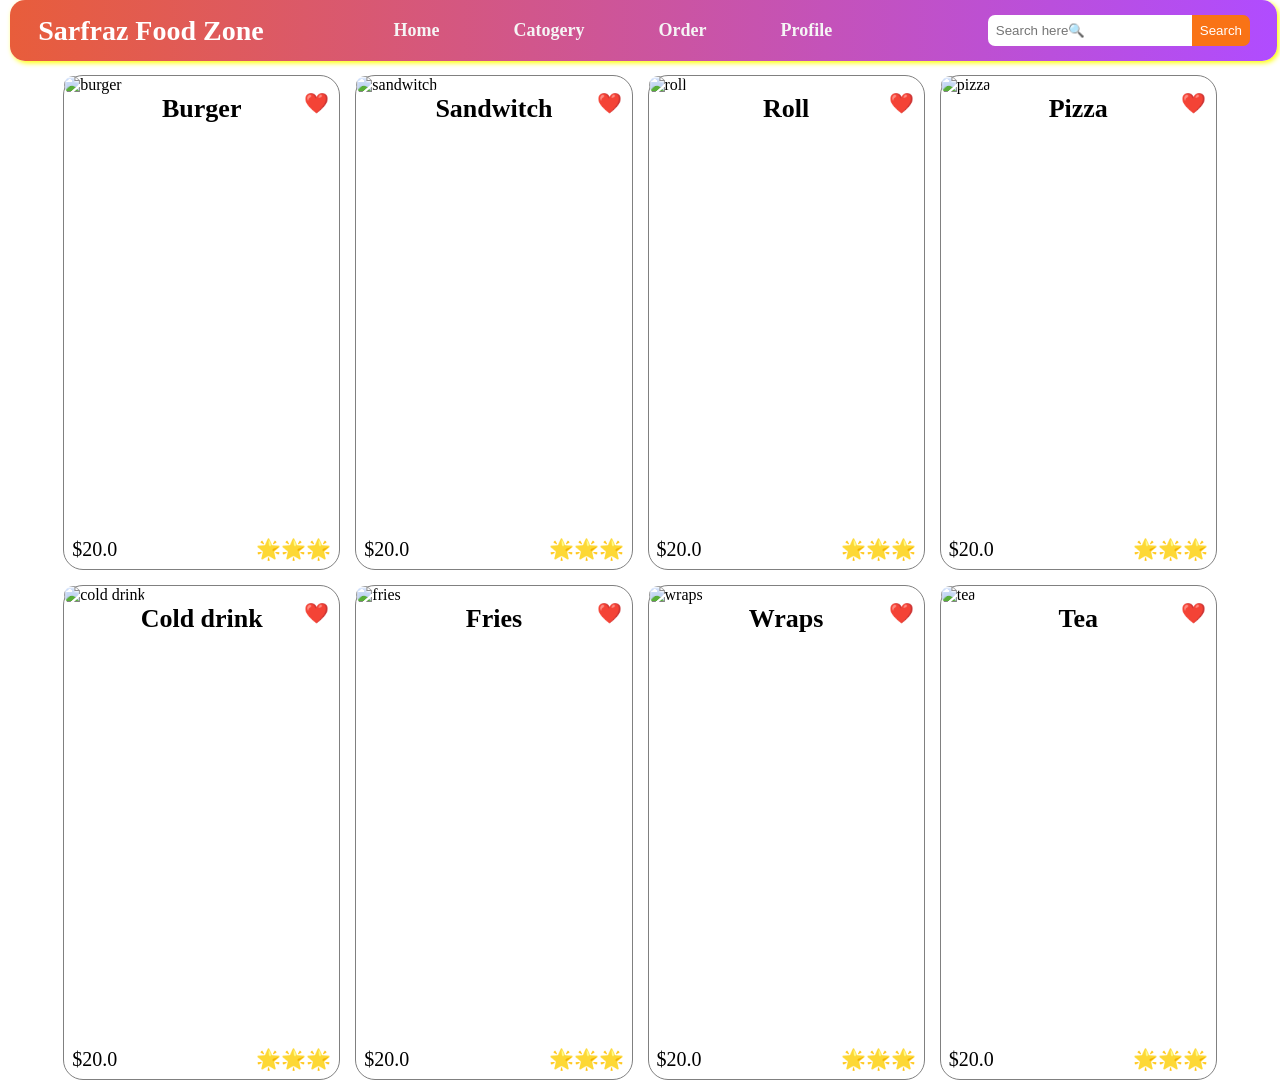
==== index.html @ 47ae8f0f "mini project on fast food website using html and css layout" ====
<!DOCTYPE html>
<html lang="en">

<head>
    <meta charset="UTF-8">
    <meta name="viewport" content="width=device-width, initial-scale=1.0">
    <title>Document</title>
    <link rel="stylesheet" href="style.css">
</head>

<body>
    <nav class="navbar">
        <div class="logo">
            Sarfraz Food Zone
        </div>
        <div class="manu">
            <ul>
                <li><a href="#">Home</a></li>
                <li><a href="#">Catogery</a></li>
                <li><a href="#">Order</a></li>
                <li><a href="#">Profile</a></li>
            </ul>

        </div>

        <div class="search">
            <input type="search" placeholder="Search here🔍">
            <button>Search</button>

        </div>
    </nav>

    <div class="main">
        <div class="cart">
            <img src="https://i.pinimg.com/236x/07/03/9b/07039b6d92d1fedad474f289de8de2aa.jpg" alt="burger">
            <span class="icon">❤️</span>
            <h3>Burger</h3>
            <span class="price">$20.0</span>
            <span class="rating">🌟🌟🌟</span>
        </div>

        <div class="cart">
            <img src="https://png.pngtree.com/png-clipart/20210418/original/pngtree-sandwich-nutrition-sandwich-png-image_6241054.jpg"
                alt="sandwitch">
            <span class="icon">❤️</span>
            <h3>Sandwitch</h3>
            <span class="price">$20.0</span>
            <span class="rating">🌟🌟🌟</span>
        </div>

        <div class="cart">
            <img src="https://static.vecteezy.com/system/resources/thumbnails/060/814/977/small/chinese-spring-rolls-with-sauce-on-white-plate-photo.jpg"
                alt="roll">
            <span class="icon">❤️</span>
            <h3>Roll</h3>
            <span class="price">$20.0</span>
            <span class="rating">🌟🌟🌟</span>
        </div>

        <div class="cart">
            <img src="https://png.pngtree.com/png-vector/20241211/ourmid/pngtree-authentic-italian-pizza-with-cheese-and-fresh-vegetable-toppings-png-image_14714611.png"
                alt="pizza">
            <span class="icon">❤️</span>
            <h3>Pizza</h3>
            <span class="price">$20.0</span>
            <span class="rating">🌟🌟🌟</span>
        </div>

        <div class="cart">
            <img src="https://png.pngtree.com/png-clipart/20250224/original/pngtree-a-vibrant--cold-drink-glasses-png-image_20509166.png"
                alt="cold drink">
            <span class="icon">❤️</span>
            <h3>Cold drink</h3>
            <span class="price">$20.0</span>
            <span class="rating">🌟🌟🌟</span>
        </div>

        <div class="cart">
            <img src="https://png.pngtree.com/png-vector/20250424/ourmid/pngtree-hot-and-crispy-french-fries-in-red-box-png-image_16097148.png"
                alt="fries">
            <span class="icon">❤️</span>
            <h3>Fries</h3>
            <span class="price">$20.0</span>
            <span class="rating">🌟🌟🌟</span>
        </div>

        <div class="cart">
            <img src="https://tacos.com.pk/wp-content/uploads/2021/01/tortilla-wrap-with-fried-chicken-1.jpg"
                alt="wraps">
            <span class="icon">❤️</span>
            <h3>Wraps</h3>
            <span class="price">$20.0</span>
            <span class="rating">🌟🌟🌟</span>
        </div>

        <div class="cart">
            <img src="https://png.pngtree.com/png-clipart/20250205/original/pngtree-steaming-tea-in-a-transparent-glass-mug-with-subtle-reflections-png-image_20336628.png"
                alt="tea">
            <span class="icon">❤️</span>
            <h3>Tea</h3>
            <span class="price">$20.0</span>
            <span class="rating">🌟🌟🌟</span>
        </div>
    </div>
</body>

</html>
---- style.css ----
*{
    padding: 0;
    margin: 0;
    box-sizing: border-box;
}

body{
    padding: 0px 10px;
}

.navbar{
    width: 99%;
   background: linear-gradient(to right, #e85d3b, #b04cff);
    text-align: center;
    padding: 5px 15px;
    border-radius: 15px;
    box-shadow: 2px 2px 5px yellow;
    position: fixed;
    top: 0px;
    z-index: 1;
    
}

.logo{
    width: 20%;
    display: inline-block;
    vertical-align: middle;
    font-size: 28px;
    font-weight: bold;
    padding: 0px ;
    color: white;

}

.manu{
    width: 50%;
    display: inline-block;
    vertical-align: middle;
    
}

.manu ul li{
    list-style: none;
    display: inline-block;
    vertical-align: middle;
    margin-left: 50px;
    padding: 10px;
}

.manu ul li a{
    text-decoration: none;
    color: whitesmoke;
    font-size: 18px;
    font-weight: 600;
}

.search{
    width: 29% ;
    display: inline-block;
    vertical-align: middle;
    text-align: right;
    padding: 10px;
}

.search input{
    width: 250px;
    outline: none;
    border: none;
    padding: 8px;
    border-radius: 7px 0px 0px 7px;
}

.search button{
    margin-left: -50px;
    padding: 8px;
    border: none;
    background-color: #f97316;
    color: white;
    border-radius: 0px 7px 7px 0px;
}

.search input:focus{
    background-color: blanchedalmond;
}

.main{                              
    display: flex;
    flex-wrap: wrap;
    gap: 15px;
    justify-content: center;
    align-items: center;
    margin-top: 75px;
    

    
}

.cart{
    border: 1px solid gray;
    width: 22%;
    height: 55vh;
    border-radius: 20px;
    position: relative;

}

 /* for hide these util hover come */
/* .icon,.price,.rating{
    display: none;   
    
}
  
.cart:hover .icon, .cart:hover .price, .cart:hover .rating{
    display: inline-block;
}  */



.cart:hover{
     box-shadow: 2px 2px 20px grey;
}

.cart img{
    width: 100%;
    height: 230px;
    border-radius: 20px;
}
.cart .icon{
    position: absolute;
    top: 15px;
    right: 10px;
    font-size: 20px;
}

.cart h3{
    text-align: center;
    font-size: 26px;
}

.cart .rating{
    position: absolute;
    bottom: 8px;
    right: 8px;
    font-size: 20px;
}

.cart .price{
    position: absolute;
    bottom: 8px;
    left: 8px;
    font-size: 20px;
    font-weight: 500;
    
}
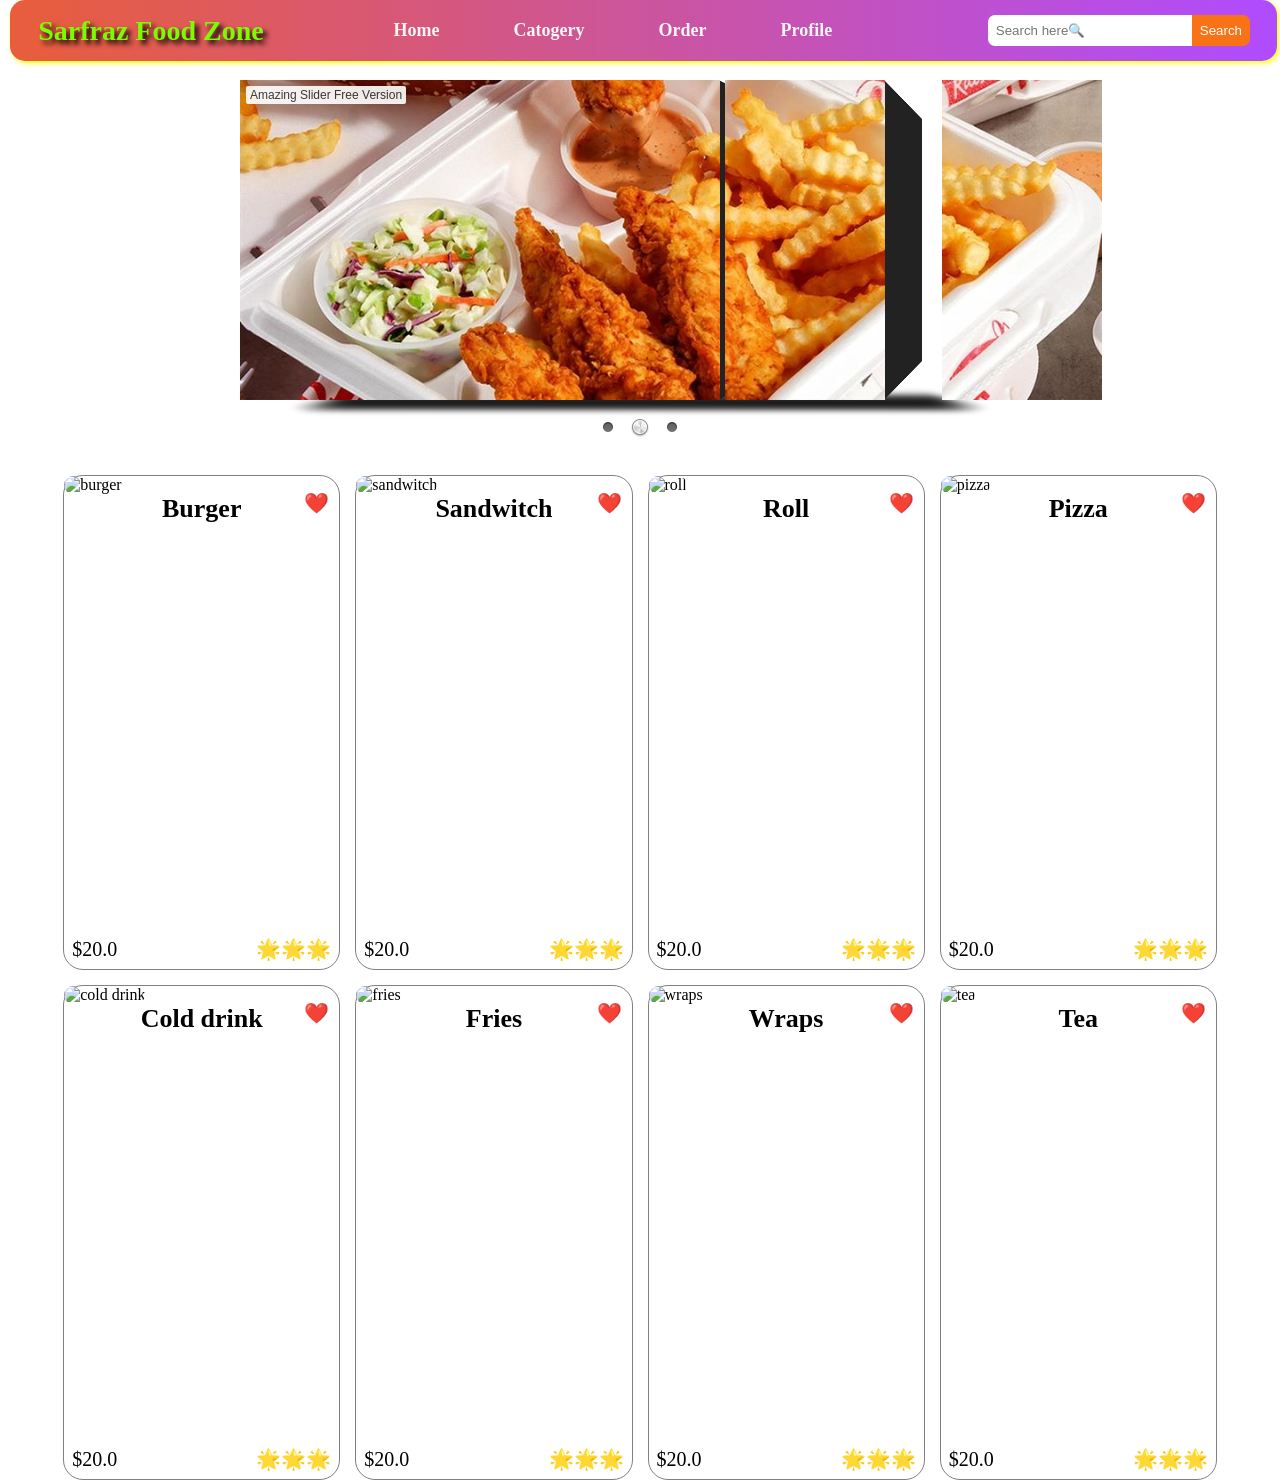
==== commit ea6e388f: "adding slider below navbar" ====
--- a/index.html
+++ b/index.html
@@ -4,11 +4,18 @@
 <head>
     <meta charset="UTF-8">
     <meta name="viewport" content="width=device-width, initial-scale=1.0">
-    <title>Document</title>
+    <title>Home page</title>
     <link rel="stylesheet" href="style.css">
+    <!-- Insert to your webpage before the </head> -->
+    <script src="sliderengine/jquery.js"></script>
+    <script src="sliderengine/amazingslider.js"></script>
+    <link rel="stylesheet" type="text/css" href="sliderengine/amazingslider-1.css">
+    <script src="sliderengine/initslider-1.js"></script>
+    <!-- End of head section HTML codes -->
 </head>
 
 <body>
+
     <nav class="navbar">
         <div class="logo">
             Sarfraz Food Zone
@@ -29,6 +36,27 @@
 
         </div>
     </nav>
+
+     <!-- Insert to your webpage where you want to display the slider -->
+    <div class="amazingslider-wrapper" id="amazingslider-wrapper-1" style="display:block;position:relative;max-width:800px;margin:0px auto 56px;">
+        <div class="amazingslider" id="amazingslider-1" style="display:block;position:relative;margin:0 auto; margin-top: 80px;">
+            <ul class="amazingslider-slides" style="display:none;">
+                <li><img src="images/360_F_286178925_8zk89O9uC5JJVPvqhvBMUpaRxp8AFXzD.jpg" alt="360_F_286178925_8zk89O9uC5JJVPvqhvBMUpaRxp8AFXzD"  title="360_F_286178925_8zk89O9uC5JJVPvqhvBMUpaRxp8AFXzD" />
+                </li>
+                <li><img src="images/ddccd5c9-0254-4d10-8f22-c5b4e9ace91d-iconic-fast-food-canes.jpg" alt="ddccd5c9-0254-4d10-8f22-c5b4e9ace91d-iconic-fast-food-canes"  title="ddccd5c9-0254-4d10-8f22-c5b4e9ace91d-iconic-fast-food-canes" />
+                </li>
+                <li><img src="images/istockphoto-1407832840-612x612.jpg" alt="istockphoto-1407832840-612x612"  title="istockphoto-1407832840-612x612" />
+                </li>
+            </ul>
+            <ul class="amazingslider-thumbnails" style="display:none;">
+                <li><img src="images/360_F_286178925_8zk89O9uC5JJVPvqhvBMUpaRxp8AFXzD-tn.jpg" alt="360_F_286178925_8zk89O9uC5JJVPvqhvBMUpaRxp8AFXzD" title="360_F_286178925_8zk89O9uC5JJVPvqhvBMUpaRxp8AFXzD" /></li>
+                <li><img src="images/ddccd5c9-0254-4d10-8f22-c5b4e9ace91d-iconic-fast-food-canes-tn.jpg" alt="ddccd5c9-0254-4d10-8f22-c5b4e9ace91d-iconic-fast-food-canes" title="ddccd5c9-0254-4d10-8f22-c5b4e9ace91d-iconic-fast-food-canes" /></li>
+                <li><img src="images/istockphoto-1407832840-612x612-tn.jpg" alt="istockphoto-1407832840-612x612" title="istockphoto-1407832840-612x612" /></li>
+            </ul>
+        <div class="amazingslider-engine"><a href="http://amazingslider.com" title="Image Slider jQuery">Image Slider jQuery</a></div>
+        </div>
+    </div>
+    <!-- End of body section HTML codes -->
 
     <div class="main">
         <div class="cart">
@@ -102,6 +130,7 @@
             <span class="rating">🌟🌟🌟</span>
         </div>
     </div>
+
 </body>
 
 </html>
--- a/style.css
+++ b/style.css
@@ -28,8 +28,15 @@
     font-size: 28px;
     font-weight: bold;
     padding: 0px ;
-    color: white;
+    color: lawngreen;
+    text-shadow: 4px 4px 5px black;
+    transition: all 0.7s linear 0.7s;
 
+}
+
+.logo:hover{
+    text-shadow: 4px 4px 20px white;
+    color:aqua;
 }
 
 .manu{
@@ -90,6 +97,7 @@
     justify-content: center;
     align-items: center;
     margin-top: 75px;
+
     
 
     
@@ -101,6 +109,7 @@
     height: 55vh;
     border-radius: 20px;
     position: relative;
+    
 
 }
 
@@ -118,6 +127,7 @@
 
 .cart:hover{
      box-shadow: 2px 2px 20px grey;
+     transform: translateY(-5px);
 }
 
 .cart img{
@@ -156,4 +166,3 @@
 
 
 
-
--- a/sliderengine/amazingslider-1.css
+++ b/sliderengine/amazingslider-1.css
@@ -0,0 +1,743 @@
+/* blue button large */
+.as-btn-blue-large {
+  	display: inline-block;
+  	border: none;
+  	-webkit-box-sizing: border-box;
+  	-moz-box-sizing: border-box;
+  	box-sizing: border-box;
+  	margin: 0;
+  	background: #009cde;
+  	font-family: "Lucida Sans Unicode","Lucida Grande",sans-serif,Arial;
+  	color: #fff;
+  	cursor: pointer;
+  	text-align: center;
+  	text-decoration: none;
+  	text-shadow: none;
+  	text-transform: none;
+  	white-space: nowrap;
+  	-webkit-font-smoothing: antialiased;
+	padding: 10px 16px;
+	font-size: 24px;
+	font-weight: 300;
+  	-webkit-border-radius: 4px;
+  	-moz-border-radius: 4px;
+  	border-radius: 4px;
+}
+
+.as-btn-blue-large:hover {
+  	color: #fff;
+  	background: #0285d2;
+}
+
+.as-btn-blue-large:focus {
+  	outline: 0;
+}
+
+/* blue button medium */
+.as-btn-blue-medium {
+  	display: inline-block;
+  	border: none;
+  	-webkit-box-sizing: border-box;
+  	-moz-box-sizing: border-box;
+  	box-sizing: border-box;
+  	margin: 0;
+  	background: #009cde;
+  	font-family: "Lucida Sans Unicode","Lucida Grande",sans-serif,Arial;
+  	color: #fff;
+  	cursor: pointer;
+  	text-align: center;
+  	text-decoration: none;
+  	text-shadow: none;
+  	text-transform: none;
+  	white-space: nowrap;
+  	-webkit-font-smoothing: antialiased;
+	padding: 6px 12px;
+	font-size: 14px;
+	font-weight: normal;
+  	-webkit-border-radius: 2px;
+  	-moz-border-radius: 2px;
+  	border-radius: 2px;
+}
+
+.as-btn-blue-medium:hover {
+  	color: #fff;
+  	background: #0285d2;
+}
+
+.as-btn-blue-medium:focus {
+  	outline: 0;
+}
+
+/* blue button small */
+.as-btn-blue-small {
+  	display: inline-block;
+  	border: none;
+  	-webkit-box-sizing: border-box;
+  	-moz-box-sizing: border-box;
+  	box-sizing: border-box;
+  	margin: 0;
+  	background: #009cde;
+  	font-family: "Lucida Sans Unicode","Lucida Grande",sans-serif,Arial;
+  	color: #fff;
+  	cursor: pointer;
+  	text-align: center;
+  	text-decoration: none;
+  	text-shadow: none;
+  	text-transform: none;
+  	white-space: nowrap;
+  	-webkit-font-smoothing: antialiased;
+	padding: 5px 10px;
+	font-size: 12px;
+	font-weight: normal;
+  	-webkit-border-radius: 0px;
+  	-moz-border-radius: 0px;
+  	border-radius: 0px;
+}
+
+.as-btn-blue-small:hover {
+  	color: #fff;
+  	background: #0285d2;
+}
+
+.as-btn-blue-small:focus {
+  	outline: 0;
+}
+
+/* blue border large */
+.as-btn-blueborder-large {
+  	display: inline-block;
+  	border: 2px solid #009cde;
+  	-webkit-box-sizing: border-box;
+  	-moz-box-sizing: border-box;
+  	box-sizing: border-box;
+  	margin: 0;
+  	background: transparent;
+  	font-family: "Lucida Sans Unicode","Lucida Grande",sans-serif,Arial;
+  	color: #009cde;
+  	cursor: pointer;
+  	text-align: center;
+  	text-decoration: none;
+  	text-shadow: none;
+  	text-transform: none;
+  	vertical-align: baseline;
+  	white-space: nowrap;
+  	-webkit-font-smoothing: antialiased;
+	padding: 10px 16px;
+	font-size: 24px;
+	font-weight: 300;
+  	-webkit-border-radius: 4px;
+  	-moz-border-radius: 4px;
+  	border-radius: 4px;
+}
+
+.as-btn-blueborder-large:hover {
+  	color: #fff;
+  	background: #009cde;
+}
+
+.as-btn-blueborder-large:focus {
+  	outline: 0;
+}
+
+/* blue border medium */
+.as-btn-blueborder-medium {
+  	display: inline-block;
+  	border: 2px solid #009cde;
+  	-webkit-box-sizing: border-box;
+  	-moz-box-sizing: border-box;
+  	box-sizing: border-box;
+  	margin: 0;
+  	background: transparent;
+  	font-family: "Lucida Sans Unicode","Lucida Grande",sans-serif,Arial;
+  	color: #009cde;
+  	cursor: pointer;
+  	text-align: center;
+  	text-decoration: none;
+  	text-shadow: none;
+  	text-transform: none;
+  	vertical-align: baseline;
+  	white-space: nowrap;
+  	-webkit-font-smoothing: antialiased;
+	padding: 6px 12px;
+	font-size: 14px;
+	font-weight: normal;
+  	-webkit-border-radius: 2px;
+  	-moz-border-radius: 2px;
+  	border-radius: 2px;
+}
+
+.as-btn-blueborder-medium:hover {
+  	color: #fff;
+  	background: #009cde;
+}
+
+.as-btn-blueborder-medium:focus {
+  	outline: 0;
+}
+
+/* blue border small */
+.as-btn-blueborder-small {
+  	display: inline-block;
+  	border: 2px solid #009cde;
+  	-webkit-box-sizing: border-box;
+  	-moz-box-sizing: border-box;
+  	box-sizing: border-box;
+  	margin: 0;
+  	background: transparent;
+  	font-family: "Lucida Sans Unicode","Lucida Grande",sans-serif,Arial;
+  	color: #009cde;
+  	cursor: pointer;
+  	text-align: center;
+  	text-decoration: none;
+  	text-shadow: none;
+  	text-transform: none;
+  	vertical-align: baseline;
+  	white-space: nowrap;
+  	-webkit-font-smoothing: antialiased;
+	padding: 5px 10px;
+	font-size: 12px;
+	font-weight: normal;
+  	-webkit-border-radius: 0px;
+  	-moz-border-radius: 0px;
+  	border-radius: 0px;
+}
+
+.as-btn-blueborder-small:hover {
+  	color: #fff;
+  	background: #009cde;
+}
+
+.as-btn-blueborder-small:focus {
+  	outline: 0;
+}
+
+/* orange button large */
+.as-btn-orange-large {
+  	display: inline-block;
+  	border: none;
+  	-webkit-box-sizing: border-box;
+  	-moz-box-sizing: border-box;
+  	box-sizing: border-box;
+  	margin: 0;
+  	background: #f7a020;
+  	font-family: "Lucida Sans Unicode","Lucida Grande",sans-serif,Arial;
+  	color: #fff;
+  	cursor: pointer;
+  	text-align: center;
+  	text-decoration: none;
+  	text-shadow: none;
+  	text-transform: none;
+  	white-space: nowrap;
+  	-webkit-font-smoothing: antialiased;
+	padding: 10px 16px;
+	font-size: 24px;
+	font-weight: 300;
+  	-webkit-border-radius: 4px;
+  	-moz-border-radius: 4px;
+  	border-radius: 4px;
+}
+
+.as-btn-orange-large:hover {
+  	color: #fff;
+  	background: #ffc030;
+}
+
+.as-btn-orange-large:focus {
+  	outline: 0;
+}
+
+/* orange button medium */
+.as-btn-orange-medium {
+  	display: inline-block;
+  	border: none;
+  	-webkit-box-sizing: border-box;
+  	-moz-box-sizing: border-box;
+  	box-sizing: border-box;
+  	margin: 0;
+  	background: #f7a020;
+  	font-family: "Lucida Sans Unicode","Lucida Grande",sans-serif,Arial;
+  	color: #fff;
+  	cursor: pointer;
+  	text-align: center;
+  	text-decoration: none;
+  	text-shadow: none;
+  	text-transform: none;
+  	white-space: nowrap;
+  	-webkit-font-smoothing: antialiased;
+	padding: 6px 12px;
+	font-size: 14px;
+	font-weight: normal;
+  	-webkit-border-radius: 2px;
+  	-moz-border-radius: 2px;
+  	border-radius: 2px;
+}
+
+.as-btn-orange-medium:hover {
+  	color: #fff;
+  	background: #ffc030;
+}
+
+.as-btn-orange-medium:focus {
+  	outline: 0;
+}
+
+/* orange button small */
+.as-btn-orange-small {
+  	display: inline-block;
+  	border: none;
+  	-webkit-box-sizing: border-box;
+  	-moz-box-sizing: border-box;
+  	box-sizing: border-box;
+  	margin: 0;
+  	background: #f7a020;
+  	font-family: "Lucida Sans Unicode","Lucida Grande",sans-serif,Arial;
+  	color: #fff;
+  	cursor: pointer;
+  	text-align: center;
+  	text-decoration: none;
+  	text-shadow: none;
+  	text-transform: none;
+  	white-space: nowrap;
+  	-webkit-font-smoothing: antialiased;
+	padding: 5px 10px;
+	font-size: 12px;
+	font-weight: normal;
+  	-webkit-border-radius: 0px;
+  	-moz-border-radius: 0px;
+  	border-radius: 0px;
+}
+
+.as-btn-orange-small:hover {
+  	color: #fff;
+  	background: #ffc030;
+}
+
+.as-btn-orange-small:focus {
+  	outline: 0;
+}
+
+/* orange border large */
+.as-btn-orangeborder-large {
+  	display: inline-block;
+  	border: 2px solid #f7a020;
+  	-webkit-box-sizing: border-box;
+  	-moz-box-sizing: border-box;
+  	box-sizing: border-box;
+  	margin: 0;
+  	background: transparent;
+  	font-family: "Lucida Sans Unicode","Lucida Grande",sans-serif,Arial;
+  	color: #f7a020;
+  	cursor: pointer;
+  	text-align: center;
+  	text-decoration: none;
+  	text-shadow: none;
+  	text-transform: none;
+  	vertical-align: baseline;
+  	white-space: nowrap;
+  	-webkit-font-smoothing: antialiased;
+	padding: 10px 16px;
+	font-size: 24px;
+	font-weight: 300;
+  	-webkit-border-radius: 4px;
+  	-moz-border-radius: 4px;
+  	border-radius: 4px;
+}
+
+.as-btn-orangeborder-large:hover {
+  	color: #fff;
+  	background: #f7a020;
+}
+
+.as-btn-orangeborder-large:focus {
+  	outline: 0;
+}
+
+/* orange border medium */
+.as-btn-orangeborder-medium {
+  	display: inline-block;
+  	border: 2px solid #f7a020;
+  	-webkit-box-sizing: border-box;
+  	-moz-box-sizing: border-box;
+  	box-sizing: border-box;
+  	margin: 0;
+  	background: transparent;
+  	font-family: "Lucida Sans Unicode","Lucida Grande",sans-serif,Arial;
+  	color: #f7a020;
+  	cursor: pointer;
+  	text-align: center;
+  	text-decoration: none;
+  	text-shadow: none;
+  	text-transform: none;
+  	vertical-align: baseline;
+  	white-space: nowrap;
+  	-webkit-font-smoothing: antialiased;
+	padding: 6px 12px;
+	font-size: 14px;
+	font-weight: normal;
+  	-webkit-border-radius: 2px;
+  	-moz-border-radius: 2px;
+  	border-radius: 2px;
+}
+
+.as-btn-orangeborder-medium:hover {
+  	color: #fff;
+  	background: #f7a020;
+}
+
+.as-btn-orangeborder-medium:focus {
+  	outline: 0;
+}
+
+/* orange border small */
+.as-btn-orangeborder-small {
+  	display: inline-block;
+  	border: 2px solid #f7a020;
+  	-webkit-box-sizing: border-box;
+  	-moz-box-sizing: border-box;
+  	box-sizing: border-box;
+  	margin: 0;
+  	background: transparent;
+  	font-family: "Lucida Sans Unicode","Lucida Grande",sans-serif,Arial;
+  	color: #f7a020;
+  	cursor: pointer;
+  	text-align: center;
+  	text-decoration: none;
+  	text-shadow: none;
+  	text-transform: none;
+  	vertical-align: baseline;
+  	white-space: nowrap;
+  	-webkit-font-smoothing: antialiased;
+	padding: 5px 10px;
+	font-size: 12px;
+	font-weight: normal;
+  	-webkit-border-radius: 0px;
+  	-moz-border-radius: 0px;
+  	border-radius: 0px;
+}
+
+.as-btn-orangeborder-small:hover {
+  	color: #fff;
+  	background: #f7a020;
+}
+
+.as-btn-orangeborder-small:focus {
+  	outline: 0;
+}
+
+/* white button large */
+.as-btn-white-large {
+  	display: inline-block;
+  	border: none;
+  	-webkit-box-sizing: border-box;
+  	-moz-box-sizing: border-box;
+  	box-sizing: border-box;
+  	margin: 0;
+  	background: #fff;
+  	font-family: "Lucida Sans Unicode","Lucida Grande",sans-serif,Arial;
+  	color: #444;
+  	cursor: pointer;
+  	text-align: center;
+  	text-decoration: none;
+  	text-shadow: none;
+  	text-transform: none;
+  	white-space: nowrap;
+  	-webkit-font-smoothing: antialiased;
+	padding: 10px 16px;
+	font-size: 24px;
+	font-weight: 300;
+  	-webkit-border-radius: 4px;
+  	-moz-border-radius: 4px;
+  	border-radius: 4px;
+}
+
+.as-btn-white-large:hover {
+  	color: #fff;
+  	background: #444;
+}
+
+.as-btn-white-large:focus {
+  	outline: 0;
+}
+
+/* white button medium */
+.as-btn-white-medium {
+  	display: inline-block;
+  	border: none;
+  	-webkit-box-sizing: border-box;
+  	-moz-box-sizing: border-box;
+  	box-sizing: border-box;
+  	margin: 0;
+  	background: #fff;
+  	font-family: "Lucida Sans Unicode","Lucida Grande",sans-serif,Arial;
+  	color: #444;
+  	cursor: pointer;
+  	text-align: center;
+  	text-decoration: none;
+  	text-shadow: none;
+  	text-transform: none;
+  	white-space: nowrap;
+  	-webkit-font-smoothing: antialiased;
+	padding: 6px 12px;
+	font-size: 14px;
+	font-weight: normal;
+  	-webkit-border-radius: 2px;
+  	-moz-border-radius: 2px;
+  	border-radius: 2px;
+}
+
+.as-btn-white-medium:hover {
+  	color: #fff;
+  	background: #444;
+}
+
+.as-btn-white-medium:focus {
+  	outline: 0;
+}
+
+/* white button small */
+.as-btn-white-small {
+  	display: inline-block;
+  	border: none;
+  	-webkit-box-sizing: border-box;
+  	-moz-box-sizing: border-box;
+  	box-sizing: border-box;
+  	margin: 0;
+  	background: #fff;
+  	font-family: "Lucida Sans Unicode","Lucida Grande",sans-serif,Arial;
+  	color: #444;
+  	cursor: pointer;
+  	text-align: center;
+  	text-decoration: none;
+  	text-shadow: none;
+  	text-transform: none;
+  	white-space: nowrap;
+  	-webkit-font-smoothing: antialiased;
+	padding: 5px 10px;
+	font-size: 12px;
+	font-weight: normal;
+  	-webkit-border-radius: 0px;
+  	-moz-border-radius: 0px;
+  	border-radius: 0px;
+}
+
+.as-btn-white-small:hover {
+  	color: #fff;
+  	background: #444;
+}
+
+.as-btn-white-small:focus {
+  	outline: 0;
+}
+
+/* white border large */
+.as-btn-whiteborder-large {
+  	display: inline-block;
+  	border: 2px solid #fff;
+  	-webkit-box-sizing: border-box;
+  	-moz-box-sizing: border-box;
+  	box-sizing: border-box;
+  	margin: 0;
+  	background: transparent;
+  	font-family: "Lucida Sans Unicode","Lucida Grande",sans-serif,Arial;
+  	color: #fff;
+  	cursor: pointer;
+  	text-align: center;
+  	text-decoration: none;
+  	text-shadow: none;
+  	text-transform: none;
+  	vertical-align: baseline;
+  	white-space: nowrap;
+  	-webkit-font-smoothing: antialiased;
+	padding: 10px 16px;
+	font-size: 24px;
+	font-weight: 300;
+  	-webkit-border-radius: 4px;
+  	-moz-border-radius: 4px;
+  	border-radius: 4px;
+}
+
+.as-btn-whiteborder-large:hover {
+  	color: #444;
+  	background: #fff;
+}
+
+.as-btn-whiteborder-large:focus {
+  	outline: 0;
+}
+
+/* white border medium */
+.as-btn-whiteborder-medium {
+  	display: inline-block;
+  	border: 2px solid #fff;
+  	-webkit-box-sizing: border-box;
+  	-moz-box-sizing: border-box;
+  	box-sizing: border-box;
+  	margin: 0;
+  	background: transparent;
+  	font-family: "Lucida Sans Unicode","Lucida Grande",sans-serif,Arial;
+  	color: #fff;
+  	cursor: pointer;
+  	text-align: center;
+  	text-decoration: none;
+  	text-shadow: none;
+  	text-transform: none;
+  	vertical-align: baseline;
+  	white-space: nowrap;
+  	-webkit-font-smoothing: antialiased;
+	padding: 6px 12px;
+	font-size: 14px;
+	font-weight: normal;
+  	-webkit-border-radius: 2px;
+  	-moz-border-radius: 2px;
+  	border-radius: 2px;
+}
+
+.as-btn-whiteborder-medium:hover {
+  	color: #444;
+  	background: #fff;
+}
+
+.as-btn-whiteborder-medium:focus {
+  	outline: 0;
+}
+
+/* white border small */
+.as-btn-whiteborder-small {
+  	display: inline-block;
+  	border: 2px solid #fff;
+  	-webkit-box-sizing: border-box;
+  	-moz-box-sizing: border-box;
+  	box-sizing: border-box;
+  	margin: 0;
+  	background: transparent;
+  	font-family: "Lucida Sans Unicode","Lucida Grande",sans-serif,Arial;
+  	color: #fff;
+  	cursor: pointer;
+  	text-align: center;
+  	text-decoration: none;
+  	text-shadow: none;
+  	text-transform: none;
+  	vertical-align: baseline;
+  	white-space: nowrap;
+  	-webkit-font-smoothing: antialiased;
+	padding: 5px 10px;
+	font-size: 12px;
+	font-weight: normal;
+  	-webkit-border-radius: 0px;
+  	-moz-border-radius: 0px;
+  	border-radius: 0px;
+}
+
+.as-btn-whiteborder-small:hover {
+  	color: #444;
+  	background: #fff;
+}
+
+.as-btn-whiteborder-small:focus {
+  	outline: 0;
+}
+
+/* navy button large */
+.as-btn-navy-large {
+  	display: inline-block;
+  	border: none;
+  	-webkit-box-sizing: border-box;
+  	-moz-box-sizing: border-box;
+  	box-sizing: border-box;
+  	margin: 0;
+  	background: #334455;
+  	font-family: "Lucida Sans Unicode","Lucida Grande",sans-serif,Arial;
+  	color: #fff;
+  	cursor: pointer;
+  	text-align: center;
+  	text-decoration: none;
+  	text-shadow: none;
+  	text-transform: none;
+  	white-space: nowrap;
+  	-webkit-font-smoothing: antialiased;
+	padding: 10px 16px;
+	font-size: 24px;
+	font-weight: 300;
+  	-webkit-border-radius: 4px;
+  	-moz-border-radius: 4px;
+  	border-radius: 4px;
+}
+
+.as-btn-navy-large:hover {
+  	color: #fff;
+  	background: #445566;
+}
+
+.as-btn-navy-large:focus {
+  	outline: 0;
+}
+
+/* navy button medium */
+.as-btn-navy-medium {
+  	display: inline-block;
+  	border: none;
+  	-webkit-box-sizing: border-box;
+  	-moz-box-sizing: border-box;
+  	box-sizing: border-box;
+  	margin: 0;
+  	background: #334455;
+  	font-family: "Lucida Sans Unicode","Lucida Grande",sans-serif,Arial;
+  	color: #fff;
+  	cursor: pointer;
+  	text-align: center;
+  	text-decoration: none;
+  	text-shadow: none;
+  	text-transform: none;
+  	white-space: nowrap;
+  	-webkit-font-smoothing: antialiased;
+	padding: 6px 12px;
+	font-size: 14px;
+	font-weight: normal;
+  	-webkit-border-radius: 2px;
+  	-moz-border-radius: 2px;
+  	border-radius: 2px;
+}
+
+.as-btn-navy-medium:hover {
+  	color: #fff;
+  	background: #445566;
+}
+
+.as-btn-navy-medium:focus {
+  	outline: 0;
+}
+
+/* navy button small */
+.as-btn-navy-small {
+  	display: inline-block;
+  	border: none;
+  	-webkit-box-sizing: border-box;
+  	-moz-box-sizing: border-box;
+  	box-sizing: border-box;
+  	margin: 0;
+  	background: #334455;
+  	font-family: "Lucida Sans Unicode","Lucida Grande",sans-serif,Arial;
+  	color: #fff;
+  	cursor: pointer;
+  	text-align: center;
+  	text-decoration: none;
+  	text-shadow: none;
+  	text-transform: none;
+  	white-space: nowrap;
+  	-webkit-font-smoothing: antialiased;
+	padding: 5px 10px;
+	font-size: 12px;
+	font-weight: normal;
+  	-webkit-border-radius: 0px;
+  	-moz-border-radius: 0px;
+  	border-radius: 0px;
+}
+
+.as-btn-navy-small:hover {
+  	color: #fff;
+  	background: #445566;
+}
+
+.as-btn-navy-small:focus {
+  	outline: 0;
+}
